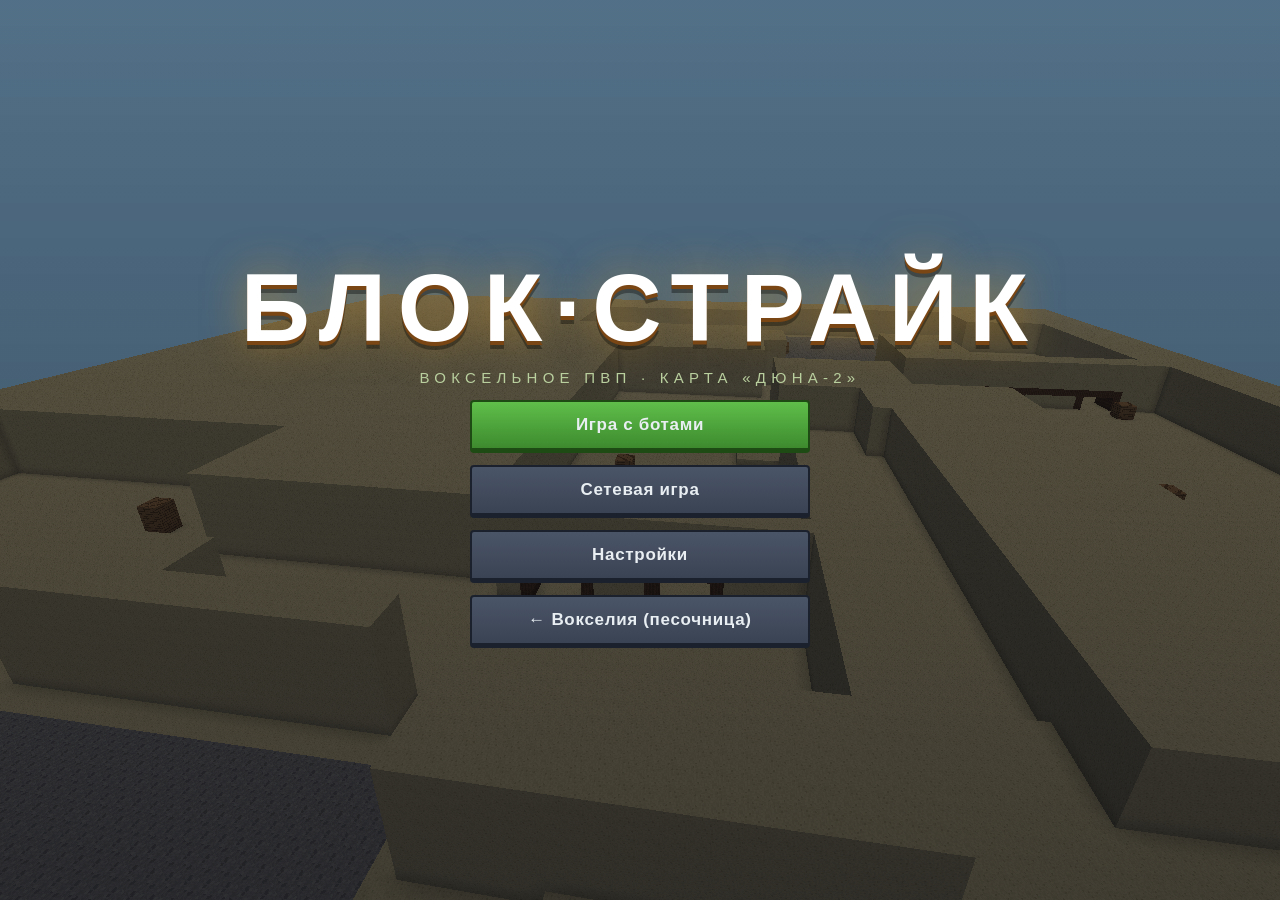
==== cs.html @ b161bf3e "Voxelia + Block-Strike: воксельная песочница и ПВП-шутер Co-Authored-By: Claude Fable 5 <noreply@ant" ====
<!DOCTYPE html>
<html lang="ru">
<head>
<meta charset="UTF-8">
<meta name="viewport" content="width=device-width, initial-scale=1.0">
<title>Блок-Страйк — воксельное ПВП</title>
<link rel="stylesheet" href="css/style.css">
<link rel="stylesheet" href="css/cs.css">
<script type="importmap">
{ "imports": { "three": "./lib/three.module.js" } }
</script>
</head>
<body>
<canvas id="game-canvas"></canvas>

<!-- ГЛАВНОЕ МЕНЮ БЛОК-СТРАЙКА -->
<div id="cs-menu" class="screen">
  <h1 class="game-title cs-title">БЛОК·СТРАЙК</h1>
  <p class="game-subtitle">воксельное пвп · карта «Дюна-2»</p>
  <div class="menu-buttons">
    <button class="mbtn accent" id="btn-bots">Игра с ботами</button>
    <button class="mbtn" id="btn-cs-mp">Сетевая игра</button>
    <button class="mbtn" id="btn-cs-settings">Настройки</button>
    <button class="mbtn" id="btn-to-sandbox">← Вокселия (песочница)</button>
  </div>
</div>

<!-- СЕТЕВАЯ ИГРА -->
<div id="cs-mp-menu" class="screen hidden">
  <h2 class="menu-title">Сетевая игра</h2>
  <div class="menu-buttons">
    <button class="mbtn accent" id="btn-cs-host">Создать комнату</button>
    <div class="mp-divider">— или —</div>
    <div class="seed-row">
      <input type="text" id="cs-code" placeholder="Код комнаты от друга" maxlength="8" autocomplete="off">
    </div>
    <button class="mbtn" id="btn-cs-join">Присоединиться</button>
    <p id="cs-mp-status" class="mp-status"></p>
    <button class="mbtn" id="btn-cs-mp-back">Назад</button>
  </div>
</div>

<!-- ЛОББИ -->
<div id="lobby" class="screen hidden">
  <h2 class="menu-title">Лобби</h2>
  <p id="lobby-room" class="mp-status"></p>
  <div class="lobby-teams">
    <div class="team-col ct">
      <h3>СПЕЦНАЗ</h3>
      <div id="ct-list" class="team-list"></div>
      <div class="add-bot-row">
        <select id="ct-diff"><option value="easy">Лёгкий</option><option value="normal" selected>Средний</option><option value="hard">Сложный</option></select>
        <button class="mbtn small" id="btn-add-ct">+ Бот</button>
      </div>
    </div>
    <div class="team-col t">
      <h3>ШТУРМ</h3>
      <div id="t-list" class="team-list"></div>
      <div class="add-bot-row">
        <select id="t-diff"><option value="easy">Лёгкий</option><option value="normal" selected>Средний</option><option value="hard">Сложный</option></select>
        <button class="mbtn small" id="btn-add-t">+ Бот</button>
      </div>
    </div>
  </div>
  <div class="lobby-settings">
    <label>Матч до
      <select id="cfg-target"><option value="7">7 побед</option><option value="12" selected>12 побед</option><option value="16">16 побед</option></select>
    </label>
    <label>Раунд
      <select id="cfg-time"><option value="75">1:15</option><option value="105" selected>1:45</option><option value="135">2:15</option></select>
    </label>
    <button class="mbtn small" id="btn-switch-team">Сменить команду</button>
  </div>
  <div class="menu-buttons lobby-actions">
    <button class="mbtn accent" id="btn-start-match">Начать матч</button>
    <button class="mbtn" id="btn-lobby-back">Назад</button>
  </div>
</div>

<!-- НАСТРОЙКИ -->
<div id="cs-settings" class="screen hidden">
  <h2 class="menu-title">Настройки</h2>
  <div class="settings-list">
    <label>Чувствительность мыши <span id="cs-val-sens">1.0</span>
      <input type="range" id="cs-set-sens" min="0.2" max="3" step="0.1" value="1"></label>
    <label>Громкость <span id="cs-val-vol">70%</span>
      <input type="range" id="cs-set-vol" min="0" max="1" step="0.05" value="0.7"></label>
  </div>
  <h3 class="keys-subtitle">Клавиши</h3>
  <div class="settings-list bind-list" id="cs-bind-editor"></div>
  <button class="mbtn" id="btn-cs-settings-back">Назад</button>
</div>

<!-- ПАУЗА -->
<div id="cs-pause" class="screen hidden">
  <h2 class="menu-title">Пауза</h2>
  <div class="menu-buttons">
    <button class="mbtn accent" id="btn-cs-resume">Продолжить</button>
    <button class="mbtn" id="btn-cs-pause-settings">Настройки</button>
    <button class="mbtn" id="btn-cs-leave">Покинуть матч</button>
  </div>
</div>

<!-- ВЫБОР ОРУЖИЯ -->
<div id="weapon-select" class="screen hidden transparent">
  <h2 class="menu-title">Выбери оружие</h2>
  <div class="weapon-cards">
    <div class="wcard" data-wpn="ak"><span class="num">1</span><div class="wicon ak"></div><b>Калаш</b><span class="wdesc">27 урона · голова — мгновенно</span></div>
    <div class="wcard" data-wpn="awp"><span class="num">2</span><div class="wicon awp"></div><b>АВП</b><span class="wdesc">ваншот · зум на ПКМ</span></div>
    <div class="wcard" data-wpn="deagle"><span class="num">3</span><div class="wicon deagle"></div><b>Дигл</b><span class="wdesc">40 урона · точные одиночные</span></div>
    <div class="wcard" data-wpn="knife"><span class="num">4</span><div class="wicon knife"></div><b>Нож</b><span class="wdesc">в спину ×3 · быстрый бег</span></div>
  </div>
  <p class="select-hint">Нож всегда с собой — колёсико мыши переключает</p>
  <p class="select-timer" id="select-timer"></p>
</div>

<!-- КОНЕЦ МАТЧА -->
<div id="match-end" class="screen hidden">
  <h2 class="menu-title" id="match-result">Победа!</h2>
  <p class="match-score" id="match-score">12 : 8</p>
  <div class="menu-buttons">
    <button class="mbtn accent" id="btn-back-lobby">В лобби</button>
  </div>
</div>

<!-- КЛИК ДЛЯ ИГРЫ -->
<div id="cs-click" class="screen hidden transparent">
  <div class="click-hint">Нажмите, чтобы играть</div>
</div>

<!-- HUD -->
<div id="cs-hud" class="hidden">
  <div id="cs-crosshair"><i></i><i></i><i></i><i></i></div>
  <div id="hitmarker"></div>
  <div id="cs-hp"><span class="hp-icon">＋</span><span id="hp-num">100</span></div>
  <div id="cs-ammo"><span id="ammo-num">30</span><span id="ammo-reserve">/ 90</span><div id="wpn-name">Калаш</div></div>
  <div id="wpn-slots" class="hidden"></div>
  <div id="hs-pop" class="hidden">ХЕДШОТ!</div>
  <div id="cs-top">
    <span id="score-ct" class="sc-ct">0</span>
    <span id="round-timer">1:45</span>
    <span id="score-t" class="sc-t">0</span>
    <div id="round-num">Раунд 1</div>
  </div>
  <div id="killfeed"></div>
  <div id="round-banner" class="hidden"></div>
  <div id="spectate-label" class="hidden"></div>
  <div id="cs-damage-overlay"></div>
  <div id="scope-overlay" class="hidden"><div class="scope-circle"></div><div class="scope-h"></div><div class="scope-v"></div></div>
  <div id="cs-room-info" class="hidden"></div>
</div>

<!-- ТАБЛИЦА СЧЁТА -->
<div id="scoreboard" class="hidden">
  <h3>СПЕЦНАЗ — <span id="sb-ct-score">0</span></h3>
  <table id="sb-ct"></table>
  <h3 class="t-head">ШТУРМ — <span id="sb-t-score">0</span></h3>
  <table id="sb-t"></table>
</div>

<script src="lib/peerjs.min.js"></script>
<script type="module" src="js/cs/csmain.js"></script>
</body>
</html>
---- css/style.css ----
* { margin: 0; padding: 0; box-sizing: border-box; user-select: none; }

:root {
  --panel: rgba(12, 16, 26, 0.82);
  --accent: #5fbf4a;
  --accent-dark: #3d8a2e;
  --text: #e8eef2;
}

html, body { width: 100%; height: 100%; overflow: hidden; background: #000; }

body {
  font-family: "Segoe UI", Verdana, sans-serif;
  color: var(--text);
}

#game-canvas {
  position: fixed; inset: 0;
  width: 100%; height: 100%;
  display: block;
  image-rendering: pixelated;
}

/* ---------- Экраны ---------- */
.screen {
  position: fixed; inset: 0;
  display: flex; flex-direction: column;
  align-items: center; justify-content: center;
  gap: 14px;
  background: linear-gradient(rgba(8, 10, 18, 0.45), rgba(8, 10, 18, 0.65));
  z-index: 10;
  opacity: 1;
  transition: opacity 0.25s ease;
}
.screen.hidden { display: none; opacity: 0; }
.screen.transparent { background: rgba(4, 6, 10, 0.55); }
.screen.red { background: radial-gradient(rgba(120, 10, 10, 0.55), rgba(40, 0, 0, 0.8)); }

.game-title {
  font-size: clamp(44px, 9vw, 96px);
  font-weight: 900;
  letter-spacing: 0.12em;
  color: #fff;
  text-shadow:
    0 4px 0 #2d6b1f,
    0 8px 0 rgba(0,0,0,0.35),
    0 0 40px rgba(95, 191, 74, 0.5);
  animation: title-bob 3.2s ease-in-out infinite;
}
@keyframes title-bob {
  0%, 100% { transform: translateY(0) rotate(-0.5deg); }
  50% { transform: translateY(-8px) rotate(0.5deg); }
}
.game-subtitle {
  margin-top: -8px;
  font-size: 15px; letter-spacing: 0.35em;
  color: #b9cf9e; text-transform: uppercase;
}
.menu-title {
  font-size: 34px; font-weight: 800; letter-spacing: 0.1em;
  text-shadow: 0 3px 0 rgba(0,0,0,0.5);
  margin-bottom: 8px;
}
.footer-note { position: absolute; bottom: 14px; font-size: 12px; color: #8a95a3; }

/* ---------- Кнопки ---------- */
.menu-buttons { display: flex; flex-direction: column; gap: 12px; width: min(340px, 82vw); }

.mbtn {
  padding: 13px 22px;
  font-size: 17px; font-weight: 700;
  font-family: inherit;
  color: var(--text);
  background: linear-gradient(#4a5568, #3a4353);
  border: 2px solid #1c222d;
  border-bottom-width: 5px;
  border-radius: 4px;
  cursor: pointer;
  letter-spacing: 0.04em;
  transition: transform 0.08s ease, filter 0.12s ease;
}
.mbtn:hover:not(:disabled) { filter: brightness(1.2); transform: translateY(-2px); }
.mbtn:active:not(:disabled) { transform: translateY(2px); border-bottom-width: 3px; }
.mbtn:disabled { opacity: 0.4; cursor: default; }
.mbtn.accent { background: linear-gradient(var(--accent), var(--accent-dark)); border-color: #1e4a14; }

.seed-row input {
  width: 100%; padding: 11px 14px;
  font-size: 15px; font-family: inherit;
  color: var(--text);
  background: rgba(0,0,0,0.5);
  border: 2px solid #1c222d; border-radius: 4px;
  outline: none;
}
.seed-row input:focus { border-color: var(--accent); }

/* ---------- Настройки ---------- */
.settings-list {
  display: flex; flex-direction: column; gap: 16px;
  width: min(400px, 85vw);
  background: var(--panel);
  padding: 22px 26px; border-radius: 8px;
  border: 2px solid #1c222d;
}
.settings-list label { display: flex; flex-direction: column; gap: 6px; font-size: 15px; }
.settings-list label span { float: right; color: var(--accent); font-weight: 700; }
.settings-list input[type="range"] { accent-color: var(--accent); height: 22px; }
.settings-list select {
  padding: 8px; font-family: inherit; font-size: 15px;
  background: #232a36; color: var(--text);
  border: 2px solid #1c222d; border-radius: 4px;
}
.checkbox-row { flex-direction: row !important; align-items: center; justify-content: space-between; }
.checkbox-row input { width: 22px; height: 22px; accent-color: var(--accent); }

/* ---------- Управление ---------- */
.controls-list {
  display: flex; flex-direction: column; gap: 7px;
  width: min(420px, 85vw);
  background: var(--panel);
  padding: 20px 26px; border-radius: 8px;
  border: 2px solid #1c222d;
  max-height: 60vh; overflow-y: auto;
}
.controls-list div { display: flex; justify-content: space-between; font-size: 15px; }
.controls-list b { color: #ffd45e; min-width: 120px; }
.controls-list span { color: #c4cdd8; }

/* ---------- Загрузка ---------- */
.loadbar {
  width: min(380px, 80vw); height: 22px;
  background: rgba(0,0,0,0.6);
  border: 2px solid #1c222d; border-radius: 4px;
  overflow: hidden;
}
#loadbar-fill {
  height: 100%; width: 0%;
  background: linear-gradient(var(--accent), var(--accent-dark));
  transition: width 0.15s linear;
}
.click-hint {
  font-size: 26px; font-weight: 800; letter-spacing: 0.08em;
  text-shadow: 0 3px 0 rgba(0,0,0,0.6);
  animation: pulse 1.6s ease-in-out infinite;
}
@keyframes pulse { 0%,100% { opacity: 1; } 50% { opacity: 0.45; } }

/* ---------- HUD ---------- */
#hud { position: fixed; inset: 0; pointer-events: none; z-index: 5; }
#hud.hidden { display: none; }

#crosshair {
  position: absolute; left: 50%; top: 50%;
  transform: translate(-50%, -50%);
  font-size: 22px; color: rgba(255,255,255,0.85);
  text-shadow: 0 0 3px #000;
}
#break-progress {
  position: absolute; left: 50%; top: calc(50% + 24px);
  transform: translateX(-50%);
  width: 44px; height: 6px;
  background: rgba(0,0,0,0.5); border-radius: 3px;
  overflow: hidden; opacity: 0;
}
#break-progress.active { opacity: 1; }
#break-fill { height: 100%; width: 0%; background: #ffd45e; }

#hotbar {
  position: absolute; bottom: 14px; left: 50%;
  transform: translateX(-50%);
  display: flex; gap: 4px;
  background: rgba(10, 13, 20, 0.6);
  padding: 5px; border-radius: 6px;
  border: 2px solid rgba(0,0,0,0.55);
}
.hslot {
  width: 48px; height: 48px;
  background: rgba(255,255,255,0.07);
  border: 2px solid rgba(255,255,255,0.16);
  border-radius: 4px;
  background-size: 80% 80%;
  background-position: center;
  background-repeat: no-repeat;
  image-rendering: pixelated;
  position: relative;
  transition: transform 0.1s ease, border-color 0.1s ease;
}
.hslot.selected { border-color: #ffd45e; transform: scale(1.12); box-shadow: 0 0 10px rgba(255, 212, 94, 0.5); }
.hslot .num { position: absolute; top: 1px; left: 3px; font-size: 10px; color: rgba(255,255,255,0.55); }

#hearts {
  position: absolute; bottom: 78px; left: 50%;
  transform: translateX(-50%);
  display: flex; gap: 3px;
}
.heart { width: 18px; height: 18px; font-size: 16px; line-height: 18px; filter: drop-shadow(0 1px 1px #000); }

#underwater-overlay, #lightning-overlay, #damage-overlay {
  position: absolute; inset: 0; opacity: 0; pointer-events: none;
  transition: opacity 0.3s ease;
}
#underwater-overlay { background: rgba(20, 65, 140, 0.35); }
#lightning-overlay { background: rgba(255, 255, 255, 0.85); transition: opacity 0.1s ease; }
#damage-overlay { background: radial-gradient(transparent 40%, rgba(200, 20, 20, 0.5)); transition: opacity 0.15s ease; }

#debug-info {
  position: absolute; top: 10px; left: 10px;
  font: 12px/1.5 Consolas, monospace;
  color: #fff; text-shadow: 1px 1px 0 #000;
  background: rgba(0,0,0,0.35);
  padding: 8px 10px; border-radius: 4px;
  white-space: pre;
}
#debug-info.hidden { display: none; }

#room-info {
  position: absolute; top: 10px; right: 10px;
  background: rgba(10, 13, 20, 0.65);
  border: 2px solid rgba(0,0,0,0.5);
  border-radius: 6px;
  padding: 8px 14px;
  font-size: 15px; font-weight: 700;
  color: #fff; text-align: right;
  letter-spacing: 0.06em;
}
#room-info .code { color: #ffd45e; font-size: 18px; }
#room-info.hidden { display: none; }

.mp-status { min-height: 22px; font-size: 14px; color: #ffd45e; text-align: center; }
.mp-divider { text-align: center; color: #8a95a3; font-size: 13px; margin: 2px 0; }

/* ---------- Редактор клавиш ---------- */
.mbtn.cs-btn { background: linear-gradient(#a8651f, #7a4614); border-color: #4a2a0c; }
#bind-editor, .bind-list { max-height: 55vh; overflow-y: auto; }
.bind-row {
  display: flex; justify-content: space-between; align-items: center;
  gap: 14px; font-size: 15px; padding: 2px 0;
}
.bind-btn {
  min-width: 130px; padding: 7px 12px;
  font-family: inherit; font-size: 14px; font-weight: 700;
  color: var(--text);
  background: #232a36;
  border: 2px solid #1c222d; border-radius: 4px;
  cursor: pointer;
  transition: border-color 0.1s ease;
}
.bind-btn:hover { border-color: var(--accent); }
.bind-btn.capturing { border-color: #ffd45e; color: #ffd45e; animation: pulse 1s ease-in-out infinite; }

/* ---------- Инвентарь ---------- */
.inv-panel {
  background: var(--panel);
  border: 2px solid #1c222d; border-radius: 8px;
  padding: 20px 24px;
  display: flex; flex-direction: column; gap: 14px; align-items: center;
  animation: inv-in 0.18s ease;
}
@keyframes inv-in { from { transform: scale(0.92); opacity: 0; } to { transform: scale(1); opacity: 1; } }
.inv-panel h3 { font-size: 20px; letter-spacing: 0.08em; }
#inv-grid {
  display: grid; grid-template-columns: repeat(6, 52px); gap: 6px;
}
#inv-grid.palette { grid-template-columns: repeat(7, 52px); }
#inv-hotbar-row {
  display: grid; grid-template-columns: repeat(9, 52px); gap: 6px;
  padding-top: 12px; margin-top: 4px;
  border-top: 2px solid rgba(255,255,255,0.14);
}
#inv-hotbar-row .islot.selected { border-color: #ffd45e; }
.islot {
  width: 52px; height: 52px;
  background: rgba(255,255,255,0.07);
  border: 2px solid rgba(255,255,255,0.16);
  border-radius: 4px; cursor: pointer;
  background-size: 80% 80%; background-position: center; background-repeat: no-repeat;
  image-rendering: pixelated;
  transition: transform 0.08s ease, border-color 0.08s ease;
  position: relative;
  touch-action: none;
}
.islot:hover { border-color: #ffd45e; transform: scale(1.1); }

.islot .cnt, .hslot .cnt {
  position: absolute; bottom: 1px; right: 4px;
  font-size: 12px; font-weight: 800; color: #fff;
  text-shadow: 1px 1px 0 #000, -1px 1px 0 #000;
  pointer-events: none;
}

#drag-ghost {
  position: fixed; width: 44px; height: 44px;
  display: none; pointer-events: none; z-index: 200;
  background-size: contain; background-repeat: no-repeat; background-position: center;
  image-rendering: pixelated;
  filter: drop-shadow(0 3px 5px rgba(0,0,0,0.6));
}
.inv-hint { font-size: 12px; color: #8a95a3; }
---- css/cs.css ----
/* Блок-Страйк: стили поверх базового style.css */

.cs-title {
  text-shadow:
    0 4px 0 #7a4614,
    0 8px 0 rgba(0,0,0,0.35),
    0 0 40px rgba(232, 160, 32, 0.5) !important;
}

/* ---------- лобби ---------- */
.lobby-teams { display: flex; gap: 18px; }
.team-col {
  width: min(280px, 42vw);
  background: var(--panel);
  border: 2px solid #1c222d; border-radius: 8px;
  padding: 14px 16px;
  display: flex; flex-direction: column; gap: 10px;
}
.team-col h3 { text-align: center; letter-spacing: 0.15em; font-size: 16px; }
.team-col.ct h3 { color: #7da7ff; }
.team-col.t h3 { color: #ffb35e; }
.team-list { display: flex; flex-direction: column; gap: 6px; min-height: 130px; }
.team-row {
  display: flex; align-items: center; justify-content: space-between;
  background: rgba(255,255,255,0.06);
  border-radius: 4px; padding: 6px 10px; font-size: 14px;
}
.team-row .diff { font-size: 11px; color: #8a95a3; margin-left: 8px; }
.team-row.me { border: 1px solid var(--accent); }
.team-row .kick {
  background: none; border: none; color: #e06060;
  font-size: 15px; cursor: pointer; font-weight: 900;
}
.add-bot-row { display: flex; gap: 8px; }
.add-bot-row select, .lobby-settings select {
  flex: 1; padding: 6px; font-family: inherit; font-size: 13px;
  background: #232a36; color: var(--text);
  border: 2px solid #1c222d; border-radius: 4px;
}
.mbtn.small { padding: 7px 14px; font-size: 14px; border-bottom-width: 3px; }
.lobby-settings {
  display: flex; gap: 16px; align-items: center;
  font-size: 14px;
}
.lobby-settings label { display: flex; align-items: center; gap: 8px; }
.lobby-actions { flex-direction: row !important; width: auto !important; }
.keys-subtitle { font-size: 18px; letter-spacing: 0.08em; }

/* ---------- выбор оружия ---------- */
.weapon-cards { display: flex; gap: 14px; }
.wcard {
  width: 150px; padding: 16px 12px;
  background: var(--panel);
  border: 2px solid #2a3240; border-radius: 8px;
  display: flex; flex-direction: column; align-items: center; gap: 8px;
  cursor: pointer;
  transition: transform 0.1s ease, border-color 0.1s ease;
  position: relative;
}
.wcard:hover, .wcard.hot { border-color: #ffd45e; transform: translateY(-4px) scale(1.04); }
.wcard b { font-size: 17px; }
.wcard .num {
  position: absolute; top: 6px; left: 9px;
  color: #ffd45e; font-weight: 900; font-size: 14px;
}
.wdesc { font-size: 11px; color: #8a95a3; text-align: center; }
.wicon { width: 90px; height: 40px; image-rendering: pixelated; }
.wicon.ak { background: linear-gradient(transparent 40%, #2a2d33 40%, #2a2d33 60%, transparent 60%), linear-gradient(90deg, #7a4a22 0 18%, #2a2d33 18% 85%, #1c1e22 85%); clip-path: polygon(0 30%, 100% 30%, 100% 65%, 55% 65%, 45% 100%, 30% 100%, 35% 65%, 0 65%); }
.wicon.awp { background: linear-gradient(90deg, #3c5232 0 75%, #22252a 75%); clip-path: polygon(0 35%, 20% 35%, 25% 15%, 45% 15%, 45% 35%, 100% 40%, 100% 55%, 0 70%); }
.wicon.deagle { background: #8a9098; clip-path: polygon(0 20%, 100% 20%, 100% 45%, 30% 50%, 30% 100%, 10% 100%, 5% 45%, 0 45%); }
.wicon.knife { background: linear-gradient(90deg, #b8c4cc 0 60%, #2a2016 60%); clip-path: polygon(0 45%, 55% 30%, 60% 40%, 100% 40%, 100% 60%, 0 60%); }
.select-timer { font-size: 20px; font-weight: 800; color: #ffd45e; }
.select-hint { font-size: 13px; color: #8a95a3; }

#wpn-slots {
  position: absolute; bottom: 84px; right: 18px;
  display: flex; gap: 8px; align-items: center;
  font-size: 13px; font-weight: 700; color: #8a95a3;
}
#wpn-slots span {
  background: rgba(10, 13, 20, 0.6);
  padding: 4px 10px; border-radius: 4px;
  border: 1px solid transparent;
}
#wpn-slots span.on { color: #ffd45e; border-color: #ffd45e; }
#wpn-slots .hint { color: #5a6472; font-weight: 400; background: none; }
#wpn-slots.hidden { display: none; }

#hs-pop {
  position: absolute; left: 50%; top: 40%;
  transform: translateX(-50%);
  color: #ff4030; font-size: 24px; font-weight: 900;
  letter-spacing: 0.12em; text-shadow: 0 2px 0 #000;
  animation: hs-pop 0.7s ease;
}
#hs-pop.hidden { display: none; }
@keyframes hs-pop {
  0% { transform: translateX(-50%) scale(0.5); opacity: 0; }
  20% { transform: translateX(-50%) scale(1.2); opacity: 1; }
  70% { opacity: 1; }
  100% { opacity: 0; }
}
.match-score { font-size: 42px; font-weight: 900; letter-spacing: 0.1em; text-shadow: 0 3px 0 rgba(0,0,0,0.5); }

/* ---------- HUD ---------- */
#cs-hud { position: fixed; inset: 0; pointer-events: none; z-index: 5; }
#cs-hud.hidden { display: none; }

#cs-crosshair {
  position: absolute; left: 50%; top: 50%;
  width: 0; height: 0;
}
#cs-crosshair i {
  position: absolute; background: rgba(80, 255, 120, 0.9);
  box-shadow: 0 0 2px #000;
}
#cs-crosshair i:nth-child(1) { width: 2px; height: 7px; left: -1px; top: -12px; }
#cs-crosshair i:nth-child(2) { width: 2px; height: 7px; left: -1px; top: 5px; }
#cs-crosshair i:nth-child(3) { width: 7px; height: 2px; left: -12px; top: -1px; }
#cs-crosshair i:nth-child(4) { width: 7px; height: 2px; left: 5px; top: -1px; }
#cs-crosshair.hidden { display: none; }

#hitmarker {
  position: absolute; left: 50%; top: 50%;
  width: 24px; height: 24px; margin: -12px 0 0 -12px;
  opacity: 0; transition: opacity 0.15s ease;
  background:
    linear-gradient(45deg, transparent 42%, #fff 42%, #fff 58%, transparent 58%),
    linear-gradient(-45deg, transparent 42%, #fff 42%, #fff 58%, transparent 58%);
  clip-path: polygon(0 0, 30% 0, 50% 35%, 70% 0, 100% 0, 100% 30%, 65% 50%, 100% 70%, 100% 100%, 70% 100%, 50% 65%, 30% 100%, 0 100%, 0 70%, 35% 50%, 0 30%);
}
#hitmarker.head { filter: drop-shadow(0 0 4px #ff3030); }

#cs-hp {
  position: absolute; bottom: 16px; left: 18px;
  font-size: 34px; font-weight: 900;
  color: #fff; text-shadow: 0 2px 0 #000;
  display: flex; align-items: center; gap: 8px;
}
.hp-icon { color: #5fbf4a; font-size: 24px; }
#cs-hp.low { color: #ff5040; animation: pulse 1s ease-in-out infinite; }

#cs-ammo {
  position: absolute; bottom: 16px; right: 18px;
  text-align: right;
  font-size: 34px; font-weight: 900;
  color: #fff; text-shadow: 0 2px 0 #000;
}
#ammo-reserve { font-size: 18px; color: #b9c2cc; margin-left: 6px; }
#wpn-name { font-size: 13px; color: #ffd45e; letter-spacing: 0.1em; }
#cs-ammo.reloading #ammo-num { color: #ffd45e; }

#cs-top {
  position: absolute; top: 10px; left: 50%;
  transform: translateX(-50%);
  display: flex; gap: 16px; align-items: center;
  background: rgba(10, 13, 20, 0.6);
  padding: 6px 20px; border-radius: 6px;
  border: 2px solid rgba(0,0,0,0.5);
  font-size: 24px; font-weight: 900;
  flex-wrap: wrap; justify-content: center;
}
.sc-ct { color: #7da7ff; }
.sc-t { color: #ffb35e; }
#round-timer { color: #fff; min-width: 70px; text-align: center; }
#round-timer.low { color: #ff5040; }
#round-num { width: 100%; text-align: center; font-size: 11px; color: #8a95a3; font-weight: 400; }

#killfeed {
  position: absolute; top: 14px; right: 16px;
  display: flex; flex-direction: column; gap: 4px; align-items: flex-end;
}
.kf-row {
  background: rgba(10, 13, 20, 0.7);
  padding: 4px 10px; border-radius: 4px;
  font-size: 13px; font-weight: 700;
}
.kf-row .ct { color: #7da7ff; } .kf-row .t { color: #ffb35e; }
.kf-row .wpn { color: #b9c2cc; margin: 0 6px; font-weight: 400; }
.kf-row .hs { color: #ff5040; }

#round-banner {
  position: absolute; top: 26%; left: 50%;
  transform: translateX(-50%);
  font-size: 40px; font-weight: 900; letter-spacing: 0.1em;
  text-shadow: 0 4px 0 rgba(0,0,0,0.6);
  animation: banner-in 0.3s ease;
  text-align: center;
}
@keyframes banner-in { from { transform: translateX(-50%) scale(0.6); opacity: 0; } }
#round-banner.hidden { display: none; }
#round-banner.win { color: #6fe05a; }
#round-banner.lose { color: #ff5040; }
#round-banner.info { color: #ffd45e; font-size: 30px; }

#spectate-label {
  position: absolute; bottom: 90px; left: 50%;
  transform: translateX(-50%);
  font-size: 16px; color: #b9c2cc;
  background: rgba(10,13,20,0.6); padding: 8px 16px; border-radius: 6px;
}
#spectate-label.hidden { display: none; }

#cs-damage-overlay {
  position: absolute; inset: 0; opacity: 0; pointer-events: none;
  background: radial-gradient(transparent 40%, rgba(200, 20, 20, 0.55));
  transition: opacity 0.15s ease;
}

#cs-room-info {
  position: absolute; top: 68px; right: 16px;
  background: rgba(10, 13, 20, 0.65); border-radius: 6px;
  border: 2px solid rgba(0,0,0,0.5);
  padding: 6px 12px; font-size: 13px; font-weight: 700; text-align: right;
}
#cs-room-info .code { color: #ffd45e; font-size: 16px; }
#cs-room-info.hidden { display: none; }

/* ---------- прицел АВП ---------- */
#scope-overlay { position: absolute; inset: 0; }
#scope-overlay.hidden { display: none; }
.scope-circle {
  position: absolute; inset: 0;
  background: radial-gradient(circle at center, transparent 34vmin, rgba(0,0,0,0.97) 35vmin);
}
.scope-h, .scope-v { position: absolute; background: rgba(0,0,0,0.8); }
.scope-h { left: 0; right: 0; top: 50%; height: 2px; }
.scope-v { top: 0; bottom: 0; left: 50%; width: 2px; }

/* ---------- таблица счёта ---------- */
#scoreboard {
  position: fixed; left: 50%; top: 50%;
  transform: translate(-50%, -50%);
  background: rgba(10, 13, 20, 0.92);
  border: 2px solid #1c222d; border-radius: 10px;
  padding: 20px 28px;
  z-index: 20; min-width: 380px;
}
#scoreboard.hidden { display: none; }
#scoreboard h3 { color: #7da7ff; font-size: 16px; letter-spacing: 0.1em; margin-bottom: 6px; }
#scoreboard h3.t-head { color: #ffb35e; margin-top: 14px; }
#scoreboard table { width: 100%; border-collapse: collapse; font-size: 14px; }
#scoreboard td { padding: 3px 10px; }
#scoreboard td.num { text-align: right; color: #b9c2cc; }
#scoreboard tr.dead td { color: #6a7280; }
#scoreboard tr.me td:first-child { color: #ffd45e; }
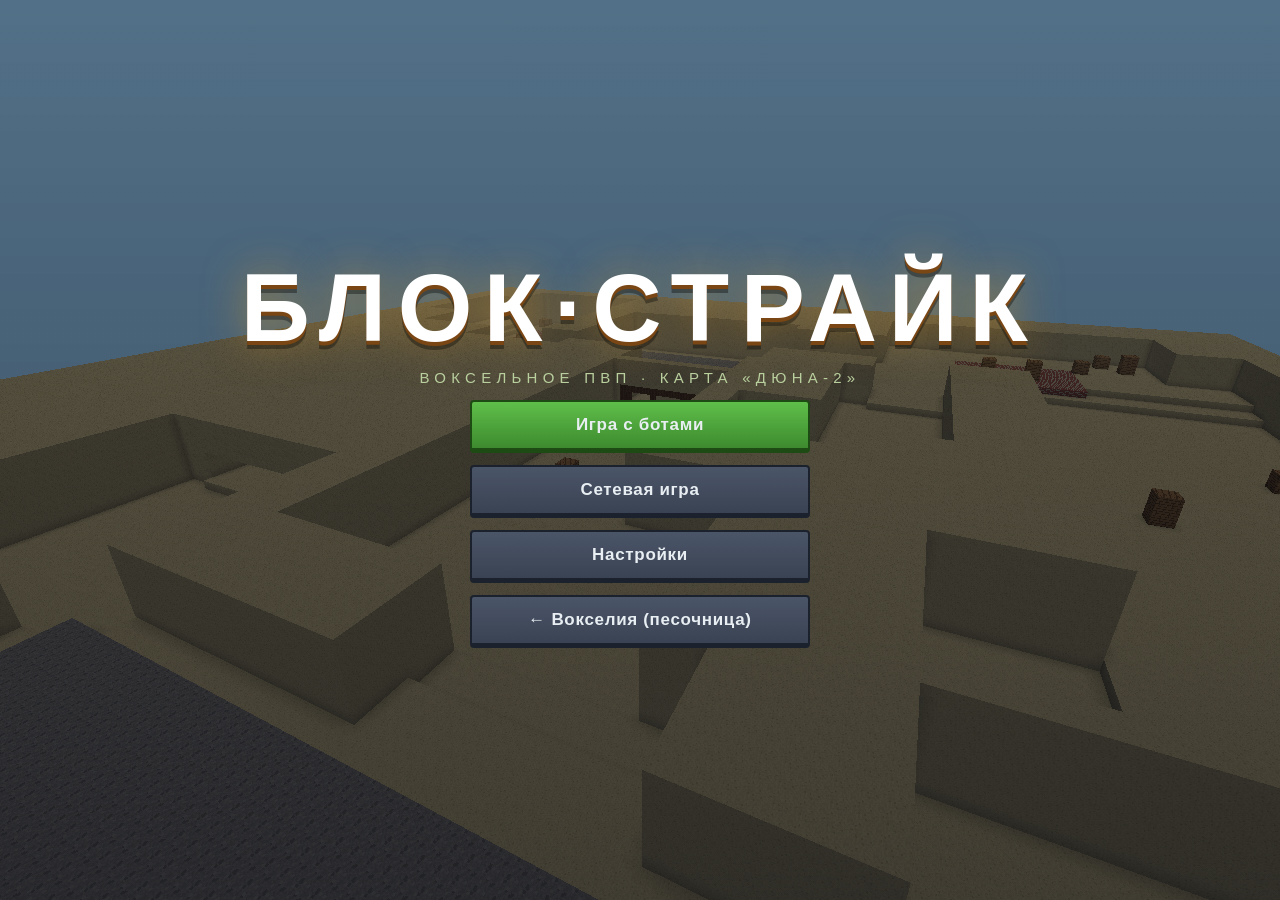
==== commit b2ae5c5a: "Карта de_dust2 по радару оригинала + радар с тиммейтами + КС-худ Co-Authored-By: Claude Fable 5 <nor" ====
--- a/cs.html
+++ b/cs.html
@@ -130,6 +130,7 @@
 
 <!-- HUD -->
 <div id="cs-hud" class="hidden">
+  <canvas id="minimap" width="176" height="176"></canvas>
   <div id="cs-crosshair"><i></i><i></i><i></i><i></i></div>
   <div id="hitmarker"></div>
   <div id="cs-hp"><span class="hp-icon">＋</span><span id="hp-num">100</span></div>
--- a/css/cs.css
+++ b/css/cs.css
@@ -106,6 +106,17 @@
 #cs-hud { position: fixed; inset: 0; pointer-events: none; z-index: 5; }
 #cs-hud.hidden { display: none; }
 
+/* радар (миникарта) — верхний левый угол, как в КС */
+#minimap {
+  position: absolute; top: 12px; left: 12px;
+  width: 176px; height: 176px;
+  border: 2px solid rgba(0, 0, 0, 0.6);
+  border-radius: 4px;
+  opacity: 0.88;
+  image-rendering: pixelated;
+  background: #2a2418;
+}
+
 #cs-crosshair {
   position: absolute; left: 50%; top: 50%;
   width: 0; height: 0;
@@ -134,19 +145,19 @@
 #cs-hp {
   position: absolute; bottom: 16px; left: 18px;
   font-size: 34px; font-weight: 900;
-  color: #fff; text-shadow: 0 2px 0 #000;
+  color: #f0a830; text-shadow: 0 2px 0 #000; /* классический янтарный КС-худ */
   display: flex; align-items: center; gap: 8px;
 }
-.hp-icon { color: #5fbf4a; font-size: 24px; }
+.hp-icon { color: #f0a830; font-size: 24px; }
 #cs-hp.low { color: #ff5040; animation: pulse 1s ease-in-out infinite; }
 
 #cs-ammo {
   position: absolute; bottom: 16px; right: 18px;
   text-align: right;
   font-size: 34px; font-weight: 900;
-  color: #fff; text-shadow: 0 2px 0 #000;
-}
-#ammo-reserve { font-size: 18px; color: #b9c2cc; margin-left: 6px; }
+  color: #f0a830; text-shadow: 0 2px 0 #000;
+}
+#ammo-reserve { font-size: 18px; color: #b08030; margin-left: 6px; }
 #wpn-name { font-size: 13px; color: #ffd45e; letter-spacing: 0.1em; }
 #cs-ammo.reloading #ammo-num { color: #ffd45e; }
 
